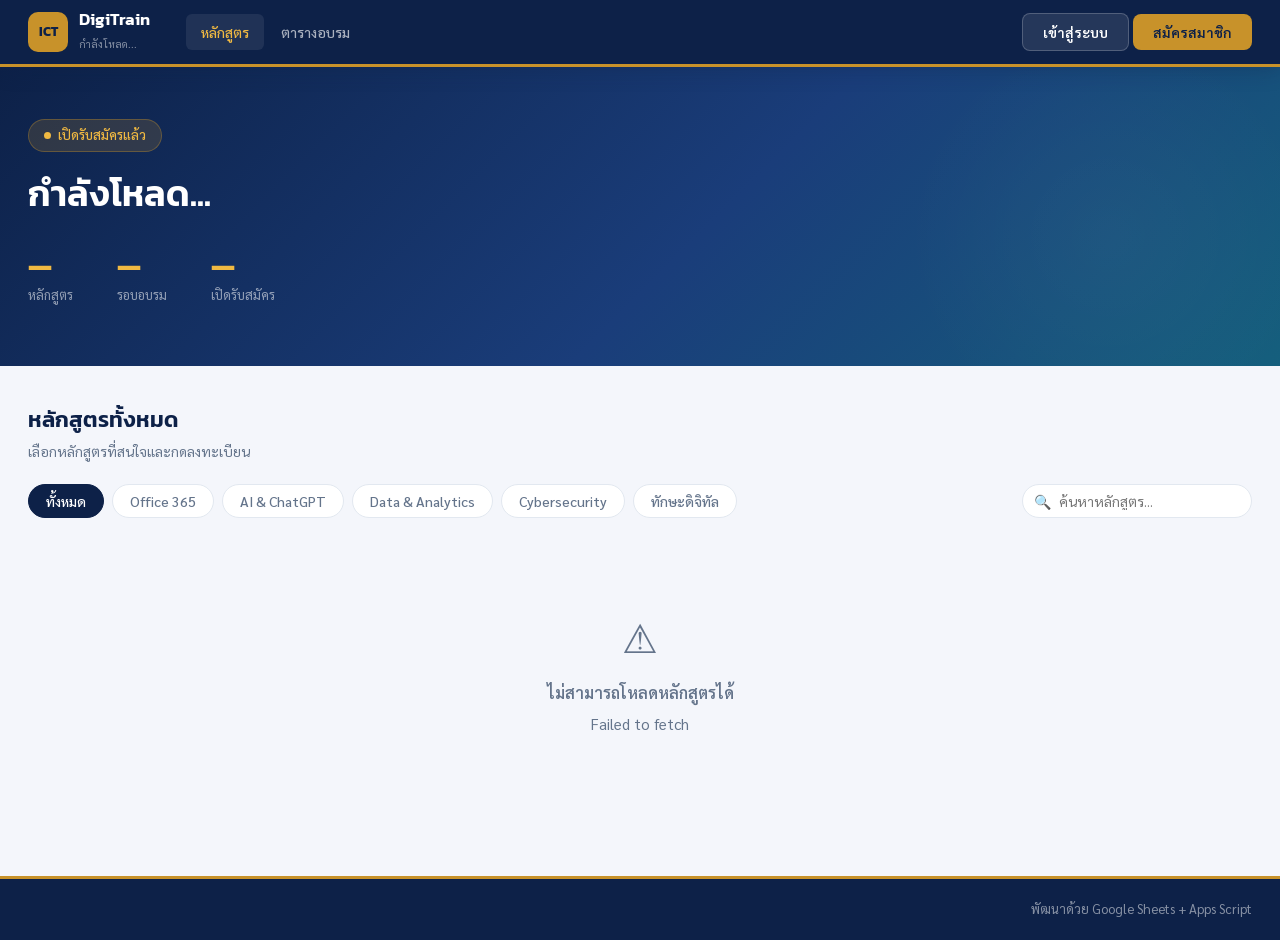
==== index.html @ 7cb864d3 "First upload for DigiTrain" ====
<!DOCTYPE html>
<html lang="th">
<head>
<meta charset="UTF-8">
<meta name="viewport" content="width=device-width, initial-scale=1.0">
<title id="page-title">DigiTrain — ระบบลงทะเบียนฝึกอบรม</title>
<link href="https://fonts.googleapis.com/css2?family=Sarabun:wght@300;400;500;600;700&family=Kanit:wght@400;500;600;700&display=swap" rel="stylesheet">
<link rel="stylesheet" href="style.css">
</head>
<body>

<!-- ═══════════════ HEADER ═══════════════ -->
<header>
  <div class="header-inner">
    <a class="logo" href="index.html">
      <div class="logo-icon" id="logo-abbr">ICT</div>
      <div class="logo-text">
        <span class="brand" id="logo-project">DigiTrain</span>
        <span class="sub" id="logo-org">กำลังโหลด...</span>
      </div>
    </a>
    <nav>
      <a class="nav-link active" data-view="courses">หลักสูตร</a>
      <a class="nav-link" data-view="schedule">ตารางอบรม</a>
      <a class="nav-link" id="nav-myreg" style="display:none" data-view="myreg">การลงทะเบียนของฉัน</a>
    </nav>
    <div class="header-actions">
      <div id="header-guest">
        <button class="btn btn-ghost" id="btn-login">เข้าสู่ระบบ</button>
        <button class="btn btn-primary" id="btn-register-header">สมัครสมาชิก</button>
      </div>
      <div id="header-user" style="display:none">
        <div class="user-chip" id="user-chip">
          <div class="user-avatar" id="user-avatar">?</div>
          <span id="user-name-display"></span>
          <span style="color:rgba(255,255,255,.4);font-size:12px">▾</span>
        </div>
        <div class="user-menu" id="user-menu">
          <a class="user-menu-item" data-view="myreg">📋 การลงทะเบียนของฉัน</a>
          <a class="user-menu-item" id="menu-profile">⚙ แก้ไขโปรไฟล์</a>
          <a class="user-menu-item admin-only" href="admin.html" style="display:none">🔑 Admin Panel</a>
          <div class="user-menu-divider"></div>
          <a class="user-menu-item" id="menu-logout" style="color:#dc2626">ออกจากระบบ</a>
        </div>
      </div>
    </div>
  </div>
</header>

<!-- ═══════════════ VIEWS ═══════════════ -->

<!-- VIEW: COURSES -->
<div id="view-courses" class="view active">
  <!-- Hero -->
  <section class="hero" id="hero">
    <div class="hero-inner">
      <div class="hero-badge"><span class="dot"></span> <span id="badge-text">เปิดรับสมัครแล้ว</span></div>
      <h1 id="hero-title">กำลังโหลด...</h1>
      <p id="hero-subtitle"></p>
      <div class="hero-stats" id="hero-stats">
        <div class="hero-stat"><div class="num" id="stat-courses">—</div><div class="label">หลักสูตร</div></div>
        <div class="hero-stat"><div class="num" id="stat-schedules">—</div><div class="label">รอบอบรม</div></div>
        <div class="hero-stat"><div class="num" id="stat-open">—</div><div class="label">เปิดรับสมัคร</div></div>
      </div>
    </div>
  </section>

  <!-- Filter + Course Grid -->
  <div class="main">
    <div class="section-header">
      <div>
        <div class="section-title">หลักสูตรทั้งหมด</div>
        <div class="section-desc">เลือกหลักสูตรที่สนใจและกดลงทะเบียน</div>
      </div>
    </div>
    <div class="filter-bar">
      <button class="filter-tab active" data-cat="all">ทั้งหมด</button>
      <button class="filter-tab" data-cat="Office 365">Office 365</button>
      <button class="filter-tab" data-cat="AI & ChatGPT">AI & ChatGPT</button>
      <button class="filter-tab" data-cat="Data & Analytics">Data & Analytics</button>
      <button class="filter-tab" data-cat="Cybersecurity">Cybersecurity</button>
      <button class="filter-tab" data-cat="ทักษะดิจิทัล">ทักษะดิจิทัล</button>
      <div class="search-box">
        <span class="search-icon">🔍</span>
        <input type="text" id="search-input" placeholder="ค้นหาหลักสูตร...">
      </div>
    </div>
    <div id="course-grid" class="course-grid">
      <div class="skeleton-grid">
        <div class="skeleton-card"></div><div class="skeleton-card"></div><div class="skeleton-card"></div>
      </div>
    </div>
  </div>
</div>

<!-- VIEW: SCHEDULE -->
<div id="view-schedule" class="view">
  <div class="main">
    <div class="section-header">
      <div>
        <div class="section-title">ตารางการฝึกอบรม</div>
        <div class="section-desc">รอบที่เปิดรับสมัคร — ห้องอบรม 1 (ชั้น 3) และ ห้องอบรม 2 (ชั้น 5)</div>
      </div>
      <label style="display:flex;align-items:center;gap:8px;font-size:14px;color:var(--text-muted);cursor:pointer">
        <input type="checkbox" id="filter-upcoming" checked> แสดงเฉพาะที่ยังเปิดรับ
      </label>
    </div>
    <div class="schedule-wrapper">
      <table class="schedule-table">
        <thead>
          <tr>
            <th>หลักสูตร</th><th>วันที่</th><th>เวลา</th><th>ห้อง</th>
            <th>วิทยากร</th><th>ปิดรับ</th><th>ที่นั่ง</th><th>สถานะ</th><th></th>
          </tr>
        </thead>
        <tbody id="schedule-body">
          <tr><td colspan="9" style="text-align:center;padding:40px;color:var(--text-muted)">กำลังโหลด...</td></tr>
        </tbody>
      </table>
    </div>
  </div>
</div>

<!-- VIEW: MY REGISTRATIONS -->
<div id="view-myreg" class="view">
  <div class="main">
    <div class="section-header">
      <div>
        <div class="section-title">การลงทะเบียนของฉัน</div>
        <div class="section-desc">ติดตามสถานะการลงทะเบียนทุกหลักสูตร</div>
      </div>
      <button class="btn btn-primary" onclick="App.showView('courses')">+ ลงทะเบียนเพิ่ม</button>
    </div>
    <div id="myreg-list"></div>
  </div>
</div>

<!-- ═══════════════ MODALS ═══════════════ -->

<!-- LOGIN / REGISTER MODAL -->
<div class="modal-overlay" id="modal-auth">
  <div class="modal">
    <div class="modal-header">
      <div>
        <div class="modal-title" id="auth-modal-title">เข้าสู่ระบบ</div>
        <div class="modal-sub">ใช้อีเมลราชการเป็น Username</div>
      </div>
      <button class="modal-close" onclick="UI.closeModal('modal-auth')">✕</button>
    </div>
    <div class="modal-body">
      <div class="modal-tabs">
        <button class="modal-tab active" id="tab-login-btn" onclick="AuthUI.switchTab('login')">เข้าสู่ระบบ</button>
        <button class="modal-tab" id="tab-reg-btn" onclick="AuthUI.switchTab('register')">สมัครสมาชิกใหม่</button>
      </div>

      <!-- Login -->
      <div id="tab-login">
        <div class="form-group">
          <label>อีเมล <span class="req">*</span></label>
          <input class="form-control" type="email" id="login-email" placeholder="yourname@senate.go.th" autocomplete="email">
        </div>
        <div class="form-group">
          <label>รหัสผ่าน <span class="req">*</span></label>
          <input class="form-control" type="password" id="login-password" placeholder="••••••••" autocomplete="current-password">
        </div>
        <div id="login-error" class="form-error" style="display:none"></div>
        <button class="btn btn-primary btn-block" id="btn-login-submit" onclick="AuthUI.doLogin()">เข้าสู่ระบบ</button>
        <div style="text-align:center;margin-top:14px;font-size:13px">
          <a href="#" onclick="AuthUI.switchTab('resend')" style="color:var(--navy-light)">ยังไม่ได้ยืนยัน Email?</a>
        </div>
      </div>

      <!-- Register -->
      <div id="tab-register" style="display:none">
        <div class="form-section">ข้อมูลส่วนตัว</div>
        <div class="form-row">
          <div class="form-group"><label>ชื่อ <span class="req">*</span></label><input class="form-control" id="reg-firstname" placeholder="ชื่อ"></div>
          <div class="form-group"><label>นามสกุล <span class="req">*</span></label><input class="form-control" id="reg-lastname" placeholder="นามสกุล"></div>
        </div>
        <div class="form-group">
          <label>อีเมล (@senate.go.th) <span class="req">*</span></label>
          <input class="form-control" type="email" id="reg-email" placeholder="yourname@senate.go.th" autocomplete="email">
        </div>
        <div class="form-group"><label>เบอร์โทรศัพท์</label><input class="form-control" type="tel" id="reg-phone" placeholder="08x-xxx-xxxx"></div>
        <div class="form-section">ข้อมูลราชการ</div>
        <div class="form-group"><label>ตำแหน่ง <span class="req">*</span></label><input class="form-control" id="reg-position" placeholder="เช่น นักวิชาการคอมพิวเตอร์ชำนาญการ"></div>
        <div class="form-row">
          <div class="form-group"><label>กลุ่มงาน <span class="req">*</span></label><input class="form-control" id="reg-dept" placeholder="กลุ่มงาน..."></div>
          <div class="form-group"><label>สำนัก/ฝ่าย <span class="req">*</span></label>
            <input class="form-control" id="reg-division" placeholder="สำนักเทคโนโลยีสารสนเทศฯ">
          </div>
        </div>
        <div class="form-group"><label>ประเภทบุคลากร <span class="req">*</span></label>
          <select class="form-control" id="reg-stafftype">
            <option value="">— เลือก —</option>
            <option value="ข้าราชการ">ข้าราชการ</option>
            <option value="ลูกจ้างประจำ">ลูกจ้างประจำ</option>
            <option value="พนักงานราชการ">พนักงานราชการ</option>
          </select>
        </div>
        <div class="form-section">ตั้งรหัสผ่าน</div>
        <div class="form-row">
          <div class="form-group"><label>รหัสผ่าน <span class="req">*</span></label><input class="form-control" type="password" id="reg-password" placeholder="อย่างน้อย 8 ตัวอักษร"></div>
          <div class="form-group"><label>ยืนยันรหัสผ่าน <span class="req">*</span></label><input class="form-control" type="password" id="reg-password2" placeholder="••••••••"></div>
        </div>
        <div id="reg-error" class="form-error" style="display:none"></div>
        <button class="btn btn-primary btn-block" id="btn-reg-submit" onclick="AuthUI.doRegister()">สมัครสมาชิก</button>
        <p style="text-align:center;font-size:12px;color:var(--text-muted);margin-top:12px">
          หลังสมัคร ระบบจะส่งลิงก์ยืนยันอีเมลไปที่ @senate.go.th ของคุณ</p>
      </div>

      <!-- Resend verify -->
      <div id="tab-resend" style="display:none">
        <p style="font-size:14px;color:var(--text-muted);margin-bottom:16px">กรอกอีเมลเพื่อส่งลิงก์ยืนยันใหม่</p>
        <div class="form-group"><label>อีเมล</label><input class="form-control" type="email" id="resend-email" placeholder="yourname@senate.go.th"></div>
        <div id="resend-error" class="form-error" style="display:none"></div>
        <button class="btn btn-primary btn-block" id="btn-resend-submit" onclick="AuthUI.doResend()">ส่งลิงก์ยืนยันอีกครั้ง</button>
      </div>
    </div>
  </div>
</div>

<!-- COURSE SCHEDULE MODAL -->
<div class="modal-overlay" id="modal-schedules">
  <div class="modal modal-lg">
    <div class="modal-header">
      <div>
        <div class="modal-title" id="sched-modal-title">รอบอบรมที่เปิดรับ</div>
        <div class="modal-sub" id="sched-modal-sub"></div>
      </div>
      <button class="modal-close" onclick="UI.closeModal('modal-schedules')">✕</button>
    </div>
    <div class="modal-body" id="sched-modal-body"></div>
  </div>
</div>

<!-- CONFIRM REGISTRATION MODAL -->
<div class="modal-overlay" id="modal-confirm-reg">
  <div class="modal">
    <div class="modal-header">
      <div>
        <div class="modal-title">ยืนยันการลงทะเบียน</div>
        <div class="modal-sub">ตรวจสอบข้อมูลก่อนยืนยัน</div>
      </div>
      <button class="modal-close" onclick="UI.closeModal('modal-confirm-reg')">✕</button>
    </div>
    <div class="modal-body">
      <div class="course-summary" id="confirm-summary"></div>
      <div class="form-section">ข้อมูลของคุณ</div>
      <div id="confirm-user-info"></div>
    </div>
    <div class="modal-footer">
      <button class="btn btn-muted" onclick="UI.closeModal('modal-confirm-reg')">ยกเลิก</button>
      <button class="btn btn-success" id="btn-confirm-reg" onclick="App.submitRegistration()">✔ ยืนยันลงทะเบียน</button>
    </div>
  </div>
</div>

<!-- SUCCESS + QR MODAL -->
<div class="modal-overlay" id="modal-success">
  <div class="modal">
    <div class="modal-header">
      <div><div class="modal-title">ลงทะเบียนสำเร็จ! 🎉</div></div>
      <button class="modal-close" onclick="UI.closeModal('modal-success')">✕</button>
    </div>
    <div class="modal-body" id="success-body"></div>
  </div>
</div>

<!-- CANCEL CONFIRM MODAL -->
<div class="modal-overlay" id="modal-cancel">
  <div class="modal">
    <div class="modal-header">
      <div><div class="modal-title">ยืนยันการยกเลิก</div><div class="modal-sub" id="cancel-modal-sub"></div></div>
      <button class="modal-close" onclick="UI.closeModal('modal-cancel')">✕</button>
    </div>
    <div class="modal-body">
      <div class="conflict-warning">⚠️ คุณแน่ใจหรือไม่ว่าต้องการยกเลิกการลงทะเบียน? การดำเนินการนี้ไม่สามารถยกเลิกได้</div>
    </div>
    <div class="modal-footer">
      <button class="btn btn-muted" onclick="UI.closeModal('modal-cancel')">ไม่ยกเลิก</button>
      <button class="btn btn-danger" id="btn-confirm-cancel" onclick="App.submitCancel()">ยืนยันยกเลิก</button>
    </div>
  </div>
</div>

<!-- VERIFY EMAIL BANNER -->
<div id="verify-banner" style="display:none;background:#fef3c7;border-bottom:1px solid #fde68a;padding:10px 28px;text-align:center;font-size:13px;color:#92400e">
  📧 กรุณายืนยัน Email ก่อนลงทะเบียน — 
  <a href="#" onclick="AuthUI.switchTab('resend');UI.openModal('modal-auth')" style="color:#c2410c;font-weight:700">ส่งลิงก์ใหม่</a>
</div>

<footer id="site-footer">
  <div class="footer-inner">
    <span id="footer-text"></span>
    <span>พัฒนาด้วย Google Sheets + Apps Script</span>
  </div>
</footer>

<script src="config.js"></script>
<script src="api.js"></script>
<script>

// ═══════════════ AUTH UI ═══════════════
const AuthUI = {
  switchTab(tab) {
    ['login','register','resend'].forEach(t => {
      document.getElementById('tab-' + t).style.display = t === tab ? '' : 'none';
    });
    document.getElementById('tab-login-btn').classList.toggle('active', tab === 'login');
    document.getElementById('tab-reg-btn').classList.toggle('active',   tab === 'register');
    document.getElementById('auth-modal-title').textContent =
      tab === 'login' ? 'เข้าสู่ระบบ' : tab === 'register' ? 'สมัครสมาชิกใหม่' : 'ส่งลิงก์ยืนยันอีกครั้ง';
  },

  async doLogin() {
    const email = document.getElementById('login-email').value.trim();
    const pass  = document.getElementById('login-password').value;
    const btn   = document.getElementById('btn-login-submit');
    const errEl = document.getElementById('login-error');
    errEl.style.display = 'none';
    if (!email || !pass) { errEl.textContent = 'กรุณากรอกอีเมลและรหัสผ่าน'; errEl.style.display = ''; return; }
    UI.setLoading(btn, true);
    try {
      const r = await API.login(email, pass);
      Auth.save(r.token, r.user);
      UI.closeModal('modal-auth');
      App.updateHeader();
      App.loadMyRegs();
      UI.toast('เข้าสู่ระบบสำเร็จ', 'ยินดีต้อนรับ ' + r.user.first_name, 'success');
    } catch (e) {
      errEl.textContent = e.message;
      errEl.style.display = '';
    } finally { UI.setLoading(btn, false); }
  },

  async doRegister() {
    const btn   = document.getElementById('btn-reg-submit');
    const errEl = document.getElementById('reg-error');
    errEl.style.display = 'none';
    const data = {
      email:      document.getElementById('reg-email').value.trim(),
      password:   document.getElementById('reg-password').value,
      first_name: document.getElementById('reg-firstname').value.trim(),
      last_name:  document.getElementById('reg-lastname').value.trim(),
      phone:      document.getElementById('reg-phone').value.trim(),
      position:   document.getElementById('reg-position').value.trim(),
      department: document.getElementById('reg-dept').value.trim(),
      division:   document.getElementById('reg-division').value.trim(),
      staff_type: document.getElementById('reg-stafftype').value
    };
    const p2 = document.getElementById('reg-password2').value;
    if (data.password !== p2) { errEl.textContent = 'รหัสผ่านทั้งสองช่องไม่ตรงกัน'; errEl.style.display=''; return; }
    UI.setLoading(btn, true);
    try {
      await API.register(data);
      UI.closeModal('modal-auth');
      UI.toast('สมัครสมาชิกสำเร็จ', 'ระบบส่งลิงก์ยืนยัน Email ไปแล้ว กรุณาตรวจสอบ Inbox', 'success', 6000);
    } catch (e) {
      errEl.textContent = e.message; errEl.style.display = '';
    } finally { UI.setLoading(btn, false); }
  },

  async doResend() {
    const email = document.getElementById('resend-email').value.trim();
    const btn   = document.getElementById('btn-resend-submit');
    const errEl = document.getElementById('resend-error');
    errEl.style.display = 'none';
    if (!email) { errEl.textContent = 'กรุณากรอกอีเมล'; errEl.style.display=''; return; }
    UI.setLoading(btn, true);
    try {
      await API.resendVerify(email);
      UI.toast('ส่งแล้ว', 'ลิงก์ยืนยัน Email ส่งใหม่แล้ว', 'success');
      UI.closeModal('modal-auth');
    } catch (e) {
      errEl.textContent = e.message; errEl.style.display='';
    } finally { UI.setLoading(btn, false); }
  }
};

// ═══════════════ MAIN APP ═══════════════
const App = {
  courses:   [],
  schedules: [],
  myRegs:    [],
  _pendingScheduleId: null,
  _pendingCancelRegId: null,
  currentCat: 'all',
  currentQ:   '',

  async init() {
    // Check verify token in URL
    const params = new URLSearchParams(location.search);
    if (params.get('token')) {
      await this.handleVerifyToken(params.get('token'));
      history.replaceState({}, '', 'index.html');
    }

    this.updateHeader();
    await this.loadConfig();
    await this.loadCourses();
    await this.loadSchedules();
    if (Auth.isLoggedIn()) this.loadMyRegs();

    // Nav links
    document.querySelectorAll('.nav-link').forEach(a => {
      a.addEventListener('click', e => {
        e.preventDefault();
        if (!Auth.isLoggedIn() && a.dataset.view === 'myreg') {
          UI.openModal('modal-auth'); return;
        }
        this.showView(a.dataset.view);
      });
    });

    // User menu
    document.getElementById('user-chip')?.addEventListener('click', () => {
      document.getElementById('user-menu').classList.toggle('open');
    });
    document.querySelectorAll('[data-view]').forEach(el => {
      el.addEventListener('click', e => {
        if (el.closest('#user-menu')) {
          document.getElementById('user-menu').classList.remove('open');
          this.showView(el.dataset.view);
        }
      });
    });
    document.getElementById('menu-logout')?.addEventListener('click', () => this.logout());
    document.getElementById('btn-login')?.addEventListener('click', () => {
      AuthUI.switchTab('login'); UI.openModal('modal-auth');
    });
    document.getElementById('btn-register-header')?.addEventListener('click', () => {
      AuthUI.switchTab('register'); UI.openModal('modal-auth');
    });

    // Search
    document.getElementById('search-input')?.addEventListener('input', e => {
      this.currentQ = e.target.value;
      this.renderCourses();
    });

    // Filter tabs
    document.querySelectorAll('.filter-tab').forEach(btn => {
      btn.addEventListener('click', () => {
        document.querySelectorAll('.filter-tab').forEach(b => b.classList.remove('active'));
        btn.classList.add('active');
        this.currentCat = btn.dataset.cat;
        this.renderCourses();
      });
    });

    // Schedule upcoming filter
    document.getElementById('filter-upcoming')?.addEventListener('change', () => this.renderSchedules());

    // Close menus on outside click
    document.addEventListener('click', e => {
      if (!e.target.closest('#user-chip') && !e.target.closest('#user-menu'))
        document.getElementById('user-menu')?.classList.remove('open');
    });

    // Close modals on overlay click
    document.querySelectorAll('.modal-overlay').forEach(m => {
      m.addEventListener('click', e => { if (e.target === m) UI.closeAllModals(); });
    });
  },

  async handleVerifyToken(token) {
    try {
      await API.verifyEmail(token);
      UI.toast('ยืนยัน Email สำเร็จ', 'คุณสามารถเข้าสู่ระบบได้แล้ว 🎉', 'success', 6000);
    } catch (e) {
      UI.toast('ยืนยัน Email ไม่สำเร็จ', e.message, 'error', 6000);
    }
  },

  async loadConfig() {
    try {
      const r = await API.getConfig();
      const c = r.config;
      DigiTrain.config = c;
      document.getElementById('page-title').textContent    = (c.project_name||'DigiTrain') + ' — ระบบลงทะเบียนฝึกอบรม';
      document.getElementById('logo-project').textContent  = c.project_name || 'DigiTrain';
      document.getElementById('logo-org').textContent      = c.org_name || '';
      document.getElementById('logo-abbr').textContent     = (c.org_name||'ICT').slice(0,3).toUpperCase();
      document.getElementById('hero-title').textContent    = c.hero_title || c.project_name;
      document.getElementById('hero-subtitle').textContent = c.hero_subtitle || '';
      document.getElementById('footer-text').textContent   = c.footer_text || c.org_full_name || '';
    } catch { /* ใช้ค่า default */ }
  },

  async loadCourses() {
    try {
      const r = await API.getCourses({ upcoming: 'true' });
      this.courses = r.courses || [];
      this.renderCourses();
      document.getElementById('stat-courses').textContent = this.courses.length;
    } catch (e) {
      document.getElementById('course-grid').innerHTML =
        `<div class="empty-state" style="grid-column:1/-1"><div class="icon">⚠</div><h3>ไม่สามารถโหลดหลักสูตรได้</h3><p>${UI.esc(e.message)}</p></div>`;
    }
  },

  async loadSchedules() {
    try {
      const r = await API.getSchedules({ upcoming: 'true' });
      this.schedules = r.schedules || [];
      this.renderSchedules();
      document.getElementById('stat-schedules').textContent = this.schedules.length;
      document.getElementById('stat-open').textContent = this.schedules.filter(s => !s.stats?.is_full).length;
    } catch { /* silent */ }
  },

  async loadMyRegs() {
    if (!Auth.isLoggedIn()) return;
    try {
      const r = await API.getMyRegistrations();
      this.myRegs = r.registrations || [];
      this.renderMyRegs();
    } catch { /* silent */ }
  },

  renderCourses() {
    const grid = document.getElementById('course-grid');
    let list = this.courses;
    if (this.currentCat !== 'all') list = list.filter(c => c.category === this.currentCat);
    if (this.currentQ) {
      const q = this.currentQ.toLowerCase();
      list = list.filter(c =>
        (c.title_th||'').toLowerCase().includes(q) ||
        (c.description||'').toLowerCase().includes(q)
      );
    }
    if (!list.length) {
      grid.innerHTML = `<div class="empty-state" style="grid-column:1/-1"><div class="icon">🔍</div><h3>ไม่พบหลักสูตรที่ค้นหา</h3></div>`;
      return;
    }
    grid.innerHTML = list.map(c => this.courseCardHTML(c)).join('');
  },

  courseCardHTML(c) {
    const catMap = {
      'Office 365':      { cls: 'cat-office',   label: 'Office 365' },
      'AI & ChatGPT':    { cls: 'cat-ai',        label: 'AI & ChatGPT' },
      'Data & Analytics':{ cls: 'cat-data',      label: 'Data' },
      'Cybersecurity':   { cls: 'cat-security',  label: 'Security' },
      'ทักษะดิจิทัล':    { cls: 'cat-skill',     label: 'ทักษะดิจิทัล' }
    };
    const cat = catMap[c.category] || { cls: 'cat-skill', label: c.category };
    const sched = c.schedules?.[0];
    const stats = sched?.stats || {};
    const isFull = stats.is_full;
    const hasSchedule = !!sched;

    return `<div class="course-card">
      <div class="card-header">
        <span class="card-category ${cat.cls}">${cat.label}</span>
        <div class="card-title">${UI.esc(c.title_th)}</div>
        <div class="card-desc">${UI.esc(c.description||'')}</div>
      </div>
      <div class="card-body">
        <div class="info-row">
          <span class="info-chip">🕐 ${UI.esc(String(c.hours))} ชม.</span>
          ${sched ? `<span class="info-chip">📅 ${UI.thaiDate(sched.start_date)}</span>` : ''}
          ${sched?.room ? `<span class="info-chip">📍 ${UI.esc(sched.room)}</span>` : ''}
        </div>
        ${sched ? UI.seatBar(stats.registered_onsite||0, stats.capacity_onsite||0) : '<span style="font-size:13px;color:var(--text-muted)">ยังไม่มีรอบอบรม</span>'}
      </div>
      <div class="card-footer">
        ${c.schedules?.length > 1 ? `<span style="font-size:12px;color:var(--text-muted)">${c.schedules.length} รอบที่เปิดรับ</span>` : '<span></span>'}
        ${hasSchedule
          ? `<button class="btn btn-primary btn-sm" onclick="App.openScheduleModal('${UI.esc(c.course_id)}')">${isFull ? '📋 รายชื่อสำรอง' : 'ลงทะเบียน'}</button>`
          : `<button class="btn btn-muted btn-sm" disabled>ยังไม่เปิดรับ</button>`}
      </div>
    </div>`;
  },

  renderSchedules() {
    const tbody = document.getElementById('schedule-body');
    const upcomingOnly = document.getElementById('filter-upcoming')?.checked;
    let list = this.schedules;
    if (upcomingOnly) list = list.filter(s => {
      const d = new Date(s.registration_deadline);
      return d >= new Date();
    });
    if (!list.length) {
      tbody.innerHTML = `<tr><td colspan="9" style="text-align:center;padding:40px;color:var(--text-muted)">ไม่พบรอบอบรม</td></tr>`;
      return;
    }
    tbody.innerHTML = list.map(s => {
      const stats    = s.stats || {};
      const deadline = new Date(s.registration_deadline);
      const isExpired = deadline < new Date();
      const isFull    = stats.is_full;
      const status    = isExpired ? 'closed' : isFull ? 'full' : 'active';
      const roomCls   = (s.room||'').includes('1') ? 'room-a' : 'room-b';
      return `<tr>
        <td><strong>${UI.esc(s.course_title||'')}</strong></td>
        <td><span class="date-badge">${UI.thaiDate(s.start_date)}</span>${s.end_date && s.end_date !== s.start_date ? `<br><span style="font-size:11px;color:var(--text-muted)">ถึง ${UI.thaiDate(s.end_date)}</span>` : ''}</td>
        <td style="font-size:13px">${UI.esc(s.course_hours||'')} ชม.</td>
        <td><span class="room-tag ${roomCls}">${UI.esc(s.room||'—')}</span></td>
        <td style="font-size:13px;color:var(--text-muted)">${UI.esc(s.instructor||'—')}</td>
        <td style="font-size:12px">${UI.thaiDate(s.registration_deadline)}</td>
        <td>${UI.seatBar(stats.registered_onsite||0, stats.capacity_onsite||0)}</td>
        <td>${UI.statusBadge(status)}</td>
        <td><button class="btn btn-primary btn-sm" ${isExpired ? 'disabled' : `onclick="App.openRegisterFlow('${s.schedule_id}')"`}>${isFull ? 'สำรอง' : 'สมัคร'}</button></td>
      </tr>`;
    }).join('');
  },

  renderMyRegs() {
    const el = document.getElementById('myreg-list');
    if (!this.myRegs.length) {
      el.innerHTML = `<div class="empty-state"><div class="icon">📋</div><h3>ยังไม่มีรายการลงทะเบียน</h3><p style="font-size:14px;color:var(--text-muted)">เริ่มลงทะเบียนหลักสูตรแรกของคุณได้เลย</p></div>`;
      return;
    }
    el.innerHTML = `<div style="display:flex;flex-direction:column;gap:14px">` +
      this.myRegs.map(r => {
        const canCancel = r.status === 'confirmed' || r.status === 'waitlist';
        const canConfirmWL = r.status === 'waitlist_offered';
        return `<div class="reg-card">
          <div class="reg-card-left">
            <div style="font-size:12px;font-weight:700;color:var(--text-muted);text-transform:uppercase;letter-spacing:.5px;margin-bottom:4px">${UI.esc(r.course?.title_th||'')}</div>
            <div style="font-size:13px;color:var(--text-muted);display:flex;gap:14px;flex-wrap:wrap;margin-top:6px">
              ${r.schedule ? `<span>📅 ${UI.thaiDate(r.schedule.start_date)}</span>` : ''}
              ${r.schedule?.room ? `<span>📍 ${UI.esc(r.schedule.room)}</span>` : ''}
              ${r.delivery_mode ? `<span>${r.delivery_mode === 'onsite' ? '🏢 Onsite' : '💻 Online'}</span>` : ''}
              ${r.waitlist_position ? `<span>⏳ สำรองลำดับ ${r.waitlist_position}</span>` : ''}
            </div>
          </div>
          <div class="reg-card-right">
            ${UI.statusBadge(r.status)}
            <div style="display:flex;gap:8px;margin-top:8px">
              ${canConfirmWL ? `<button class="btn btn-success btn-sm" onclick="App.confirmWaitlist('${r.reg_id}')">✔ ยืนยันสิทธิ์</button>` : ''}
              ${canCancel ? `<button class="btn btn-danger-soft btn-sm" onclick="App.openCancelModal('${r.reg_id}','${UI.esc(r.course?.title_th||'')}')">ยกเลิก</button>` : ''}
            </div>
          </div>
        </div>`;
      }).join('') + '</div>';
  },

  openScheduleModal(courseId) {
    const course = this.courses.find(c => c.course_id === courseId);
    if (!course) return;
    document.getElementById('sched-modal-title').textContent = course.title_th;
    document.getElementById('sched-modal-sub').textContent   = course.category + ' · ' + course.hours + ' ชั่วโมง';
    const body  = document.getElementById('sched-modal-body');
    const scheds = course.schedules || [];
    if (!scheds.length) {
      body.innerHTML = `<div class="empty-state"><h3>ยังไม่มีรอบอบรม</h3></div>`;
    } else {
      body.innerHTML = scheds.map(s => {
        const stats   = s.stats || {};
        const expired = new Date(s.registration_deadline) < new Date();
        const full    = stats.is_full;
        const roomCls = (s.room||'').includes('1') ? 'room-a' : 'room-b';
        return `<div class="sched-row">
          <div class="sched-info">
            <div style="display:flex;gap:8px;flex-wrap:wrap;align-items:center;margin-bottom:8px">
              <span class="date-badge">${UI.thaiDate(s.start_date)}</span>
              ${s.end_date && s.end_date !== s.start_date ? `<span style="font-size:12px;color:var(--text-muted)">ถึง ${UI.thaiDate(s.end_date)}</span>` : ''}
              ${s.room ? `<span class="room-tag ${roomCls}">${UI.esc(s.room)}</span>` : ''}
            </div>
            <div style="font-size:13px;color:var(--text-muted)">ปิดรับสมัคร: ${UI.thaiDate(s.registration_deadline)} ${s.instructor ? '· ' + UI.esc(s.instructor) : ''}</div>
            <div style="margin-top:8px">${UI.seatBar(stats.registered_onsite||0, stats.capacity_onsite||0)}</div>
          </div>
          <button class="btn ${full ? 'btn-outline' : 'btn-primary'} btn-sm" ${expired ? 'disabled' : `onclick="App.openRegisterFlow('${s.schedule_id}')"`}>
            ${expired ? 'ปิดแล้ว' : full ? 'รายชื่อสำรอง' : 'ลงทะเบียน'}
          </button>
        </div>`;
      }).join('');
    }
    UI.openModal('modal-schedules');
  },

  openRegisterFlow(scheduleId) {
    if (!Auth.isLoggedIn()) {
      UI.closeAllModals();
      this._pendingScheduleId = scheduleId;
      AuthUI.switchTab('login');
      UI.openModal('modal-auth');
      UI.toast('กรุณาเข้าสู่ระบบก่อน', 'เข้าสู่ระบบแล้วจะกลับมาลงทะเบียนต่อ', 'info');
      return;
    }
    const user  = Auth.getUser();
    const sched = this.schedules.find(s => s.schedule_id === scheduleId);
    this._pendingScheduleId = scheduleId;

    // Summary box
    document.getElementById('confirm-summary').innerHTML = `
      <div class="cs-title">${UI.esc(sched?.course_title||'')}</div>
      <div class="cs-details">
        <span class="cs-detail">📅 ${UI.thaiDate(sched?.start_date)}</span>
        ${sched?.room ? `<span class="cs-detail">📍 ${UI.esc(sched.room)}</span>` : ''}
        <span class="cs-detail">⏰ ปิดรับสมัคร ${UI.thaiDate(sched?.registration_deadline)}</span>
      </div>`;

    // User info
    document.getElementById('confirm-user-info').innerHTML = `
      <div class="form-row">
        <div class="form-group"><label>ชื่อ-นามสกุล</label>
          <input class="form-control" value="${UI.esc(user.first_name+' '+user.last_name)}" readonly></div>
        <div class="form-group"><label>สำนัก</label>
          <input class="form-control" value="${UI.esc(user.division||'')}" readonly></div>
      </div>
      <div class="form-row">
        <div class="form-group"><label>ตำแหน่ง</label>
          <input class="form-control" value="${UI.esc(user.position||'')}" readonly></div>
        <div class="form-group"><label>อีเมล</label>
          <input class="form-control" value="${UI.esc(user.email)}" readonly></div>
      </div>`;

    UI.closeModal('modal-schedules');
    UI.openModal('modal-confirm-reg');
  },

  async submitRegistration() {
    const btn = document.getElementById('btn-confirm-reg');
    UI.setLoading(btn, true);
    try {
      const r = await API.registerCourse(this._pendingScheduleId);
      UI.closeModal('modal-confirm-reg');
      await this.loadMyRegs();
      await this.loadSchedules();

      if (r.status === 'waitlist') {
        document.getElementById('success-body').innerHTML = `
          <div class="qr-success">
            <div class="qr-icon-wrap" style="background:var(--warning-bg)">⏳</div>
            <div class="qr-title">อยู่ในรายชื่อสำรองลำดับ ${r.waitlist_position}</div>
            <div class="qr-sub">Onsite เต็มแล้ว ระบบจะแจ้งเตือนทางอีเมลทันทีที่มีที่นั่งว่าง<br>คุณมีเวลายืนยันสิทธิ์ภายใน 24 ชั่วโมง</div>
            <div class="qr-info"><div class="qr-info-row"><span>รหัส</span><span style="font-family:monospace">${UI.esc(r.reg_id)}</span></div></div>
            <button class="btn btn-primary btn-sm" onclick="UI.closeModal('modal-success')">รับทราบ</button>
          </div>`;
      } else {
        document.getElementById('success-body').innerHTML = `
          <div class="qr-success">
            <div class="qr-icon-wrap">✅</div>
            <div class="qr-title">ลงทะเบียนสำเร็จ!</div>
            <div class="qr-sub">ระบบส่งอีเมลยืนยันพร้อม QR Code ไปยังอีเมลของคุณแล้ว</div>
            <div class="qr-info"><div class="qr-info-row"><span>รหัสลงทะเบียน</span><span style="font-family:monospace;color:var(--navy)">${UI.esc(r.reg_id)}</span></div></div>
            <p style="font-size:13px;color:var(--text-muted)">ใช้ QR Code จากอีเมลสำหรับ Check-in หน้าห้อง</p>
            <button class="btn btn-primary btn-sm" onclick="App.showView('myreg');UI.closeModal('modal-success')">ดูการลงทะเบียนของฉัน</button>
          </div>`;
      }
      UI.openModal('modal-success');
    } catch (e) {
      UI.closeModal('modal-confirm-reg');
      UI.toast('ลงทะเบียนไม่สำเร็จ', e.message, 'error');
    } finally { UI.setLoading(btn, false); }
  },

  openCancelModal(regId, title) {
    this._pendingCancelRegId = regId;
    document.getElementById('cancel-modal-sub').textContent = title;
    UI.openModal('modal-cancel');
  },

  async submitCancel() {
    const btn = document.getElementById('btn-confirm-cancel');
    UI.setLoading(btn, true);
    try {
      await API.cancelRegistration(this._pendingCancelRegId);
      UI.closeModal('modal-cancel');
      await this.loadMyRegs();
      await this.loadSchedules();
      UI.toast('ยกเลิกสำเร็จ', 'ยกเลิกการลงทะเบียนเรียบร้อยแล้ว', 'success');
    } catch (e) {
      UI.closeModal('modal-cancel');
      UI.toast('ไม่สามารถยกเลิกได้', e.message, 'error');
    } finally { UI.setLoading(btn, false); }
  },

  async confirmWaitlist(regId) {
    try {
      await API.confirmWaitlist(regId);
      await this.loadMyRegs();
      UI.toast('ยืนยันสิทธิ์สำเร็จ', 'ลงทะเบียนเรียบร้อย ระบบส่งอีเมลยืนยันแล้ว', 'success');
    } catch (e) { UI.toast('เกิดข้อผิดพลาด', e.message, 'error'); }
  },

  showView(name) {
    document.querySelectorAll('.view').forEach(v => v.classList.remove('active'));
    document.getElementById('view-' + name)?.classList.add('active');
    document.querySelectorAll('.nav-link').forEach(a => {
      a.classList.toggle('active', a.dataset.view === name);
    });
    if (name === 'myreg') this.loadMyRegs();
    window.scrollTo(0, 0);
  },

  updateHeader() {
    const loggedIn = Auth.isLoggedIn();
    document.getElementById('header-guest').style.display = loggedIn ? 'none' : '';
    document.getElementById('header-user').style.display  = loggedIn ? '' : 'none';
    document.getElementById('nav-myreg').style.display    = loggedIn ? '' : 'none';
    if (loggedIn) {
      const user = Auth.getUser();
      document.getElementById('user-name-display').textContent = user.first_name || '';
      document.getElementById('user-avatar').textContent = (user.first_name?.[0]||'?') + (user.last_name?.[0]||'');
      if (Auth.isAdmin()) {
        document.querySelectorAll('.admin-only').forEach(el => el.style.display = '');
      }
      if (user.email_verified === false) {
        document.getElementById('verify-banner').style.display = '';
      }
    }
  },

  logout() {
    Auth.clear();
    this.updateHeader();
    this.showView('courses');
    UI.toast('ออกจากระบบแล้ว', '', 'info');
  }
};

// CSS animation keyframe
const style = document.createElement('style');
style.textContent = '@keyframes dtSlideIn{from{transform:translateX(110%);opacity:0}to{transform:translateX(0);opacity:1}}';
document.head.appendChild(style);

// Init
document.addEventListener('DOMContentLoaded', () => App.init());
</script>
</body>
</html>
---- style.css ----
/* ============================================================
   DigiTrain — style.css
   Shared styles สำหรับทุกหน้า
   ============================================================ */

:root {
  --navy:        #0d2148;
  --navy-mid:    #163a75;
  --navy-light:  #1e4fa0;
  --gold:        #c8922a;
  --gold-light:  #f0b942;
  --gold-pale:   #fef3dc;
  --teal:        #0e8f7a;
  --bg:          #f4f6fb;
  --surface:     #ffffff;
  --text:        #1a2744;
  --text-muted:  #64748b;
  --text-light:  #94a3b8;
  --border:      #e2e8f0;
  --success:     #16a34a;
  --success-bg:  #dcfce7;
  --danger:      #dc2626;
  --danger-bg:   #fee2e2;
  --warning:     #d97706;
  --warning-bg:  #fef3c7;
  --shadow-sm:   0 1px 3px rgba(13,33,72,.08);
  --shadow-md:   0 4px 16px rgba(13,33,72,.12);
  --shadow-lg:   0 16px 48px rgba(13,33,72,.18);
  --radius:      12px;
  --radius-sm:   8px;
  --radius-xs:   6px;
}

* { box-sizing: border-box; margin: 0; padding: 0; }
body { font-family: 'Sarabun', Tahoma, sans-serif; background: var(--bg); color: var(--text); font-size: 15px; line-height: 1.6; min-height: 100vh; }

/* ── HEADER ─────────────────────────────────────────────────── */
header {
  background: var(--navy); position: sticky; top: 0; z-index: 200;
  border-bottom: 3px solid var(--gold);
  box-shadow: 0 2px 20px rgba(13,33,72,.3);
}
.header-inner { max-width: 1280px; margin: 0 auto; padding: 0 28px; display: flex; align-items: center; gap: 16px; height: 64px; }
.logo { display: flex; align-items: center; gap: 11px; text-decoration: none; flex-shrink: 0; }
.logo-icon { width: 40px; height: 40px; background: var(--gold); border-radius: 10px; display: flex; align-items: center; justify-content: center; font-family: 'Kanit', sans-serif; font-weight: 700; font-size: 13px; color: var(--navy); }
.logo-text .brand { font-family: 'Kanit', sans-serif; font-size: 17px; font-weight: 600; color: white; display: block; line-height: 1.15; }
.logo-text .sub { font-size: 10.5px; color: rgba(255,255,255,.5); }
nav { display: flex; gap: 2px; margin-left: 20px; }
.nav-link { color: rgba(255,255,255,.65); text-decoration: none; padding: 7px 15px; border-radius: var(--radius-xs); font-size: 14px; font-weight: 500; transition: all .15s; cursor: pointer; }
.nav-link:hover { color: white; background: rgba(255,255,255,.1); }
.nav-link.active { color: var(--gold-light); background: rgba(255,255,255,.08); }
.header-actions { margin-left: auto; display: flex; gap: 8px; align-items: center; }

/* User chip + menu */
.user-chip { display: flex; align-items: center; gap: 8px; cursor: pointer; padding: 6px 12px; border-radius: var(--radius-sm); background: rgba(255,255,255,.1); transition: background .15s; position: relative; }
.user-chip:hover { background: rgba(255,255,255,.16); }
.user-avatar { width: 28px; height: 28px; border-radius: 50%; background: var(--gold); color: var(--navy); display: flex; align-items: center; justify-content: center; font-size: 11px; font-weight: 700; }
.user-chip span { font-size: 14px; color: white; }
.user-menu { position: absolute; top: calc(100% + 8px); right: 0; background: white; border-radius: var(--radius-sm); box-shadow: var(--shadow-lg); border: 1px solid var(--border); min-width: 200px; overflow: hidden; display: none; z-index: 300; }
.user-menu.open { display: block; }
.user-menu-item { display: block; padding: 11px 16px; font-size: 14px; color: var(--text); text-decoration: none; cursor: pointer; transition: background .1s; }
.user-menu-item:hover { background: var(--bg); }
.user-menu-divider { height: 1px; background: var(--border); margin: 4px 0; }

/* ── BUTTONS ─────────────────────────────────────────────────── */
.btn { display: inline-flex; align-items: center; gap: 6px; padding: 9px 20px; border-radius: var(--radius-sm); font-size: 14px; font-weight: 600; font-family: 'Sarabun', sans-serif; cursor: pointer; transition: all .15s; border: none; text-decoration: none; white-space: nowrap; }
.btn-primary  { background: var(--gold); color: var(--navy); }
.btn-primary:hover { background: var(--gold-light); transform: translateY(-1px); box-shadow: 0 4px 12px rgba(200,146,42,.4); }
.btn-ghost    { background: rgba(255,255,255,.1); color: white; border: 1px solid rgba(255,255,255,.2); }
.btn-ghost:hover { background: rgba(255,255,255,.18); }
.btn-outline  { background: transparent; color: var(--navy-light); border: 1.5px solid var(--navy-light); }
.btn-outline:hover { background: var(--navy-light); color: white; }
.btn-success  { background: var(--success); color: white; }
.btn-success:hover { background: #15803d; }
.btn-danger   { background: var(--danger); color: white; }
.btn-danger:hover { background: #b91c1c; }
.btn-danger-soft { background: var(--danger-bg); color: var(--danger); border: 1px solid #fecaca; }
.btn-muted    { background: var(--bg); color: var(--text-muted); border: 1px solid var(--border); }
.btn-muted:hover { background: var(--border); }
.btn-sm       { padding: 6px 14px; font-size: 13px; }
.btn-block    { width: 100%; justify-content: center; }
.btn:disabled { opacity: .5; cursor: not-allowed; transform: none !important; box-shadow: none !important; }
.spinner      { width: 14px; height: 14px; border: 2px solid rgba(255,255,255,.3); border-top-color: white; border-radius: 50%; animation: spin .6s linear infinite; display: inline-block; }
@keyframes spin { to { transform: rotate(360deg); } }

/* ── VIEWS ─────────────────────────────────────────────────── */
.view { display: none; }
.view.active { display: block; }

/* ── HERO ─────────────────────────────────────────────────── */
.hero { background: linear-gradient(135deg, var(--navy) 0%, #1a3d7a 55%, #155f7d 100%); color: white; padding: 52px 28px 60px; position: relative; overflow: hidden; }
.hero::after { content: ''; position: absolute; right: -40px; top: -40px; width: 420px; height: 420px; background: radial-gradient(circle, rgba(255,255,255,.03) 0%, transparent 70%); pointer-events: none; }
.hero-inner { max-width: 1280px; margin: 0 auto; position: relative; z-index: 1; }
.hero-badge { display: inline-flex; align-items: center; gap: 7px; background: rgba(200,146,42,.18); border: 1px solid rgba(200,146,42,.35); color: var(--gold-light); padding: 5px 15px; border-radius: 100px; font-size: 13px; font-weight: 500; margin-bottom: 18px; }
.dot { width: 7px; height: 7px; background: var(--gold-light); border-radius: 50%; animation: pulse 2s infinite; }
@keyframes pulse { 0%,100%{opacity:1} 50%{opacity:.4} }
.hero h1 { font-family: 'Kanit', sans-serif; font-size: 36px; font-weight: 600; line-height: 1.28; margin-bottom: 14px; }
.hero p { color: rgba(255,255,255,.7); font-size: 16px; max-width: 520px; line-height: 1.75; margin-bottom: 36px; }
.hero-stats { display: flex; gap: 44px; }
.hero-stat .num { font-family: 'Kanit', sans-serif; font-size: 30px; font-weight: 700; color: var(--gold-light); line-height: 1; }
.hero-stat .label { font-size: 13px; color: rgba(255,255,255,.55); margin-top: 3px; }

/* ── MAIN ─────────────────────────────────────────────────── */
.main { max-width: 1280px; margin: 0 auto; padding: 36px 28px 80px; }
.section-header { display: flex; align-items: flex-end; justify-content: space-between; margin-bottom: 22px; flex-wrap: wrap; gap: 14px; }
.section-title { font-family: 'Kanit', sans-serif; font-size: 22px; font-weight: 600; color: var(--navy); }
.section-desc { font-size: 14px; color: var(--text-muted); margin-top: 3px; }

/* ── FILTER ─────────────────────────────────────────────────── */
.filter-bar { display: flex; gap: 8px; flex-wrap: wrap; margin-bottom: 26px; align-items: center; }
.filter-tab { padding: 7px 17px; border-radius: 100px; font-size: 14px; font-weight: 500; cursor: pointer; border: 1.5px solid var(--border); background: var(--surface); color: var(--text-muted); transition: all .15s; font-family: 'Sarabun', sans-serif; }
.filter-tab:hover { border-color: var(--navy-light); color: var(--navy-light); }
.filter-tab.active { background: var(--navy); border-color: var(--navy); color: white; }
.search-box { margin-left: auto; position: relative; }
.search-box input { padding: 7px 14px 7px 36px; border-radius: 100px; border: 1.5px solid var(--border); font-size: 14px; font-family: 'Sarabun', sans-serif; width: 230px; outline: none; color: var(--text); background: var(--surface); transition: border-color .15s; }
.search-box input:focus { border-color: var(--navy-light); }
.search-icon { position: absolute; left: 12px; top: 50%; transform: translateY(-50%); color: var(--text-light); font-size: 14px; pointer-events: none; }

/* ── COURSE GRID ─────────────────────────────────────────────── */
.course-grid { display: grid; grid-template-columns: repeat(auto-fill, minmax(320px, 1fr)); gap: 20px; }
.course-card { background: var(--surface); border-radius: var(--radius); border: 1px solid var(--border); overflow: hidden; transition: all .2s; display: flex; flex-direction: column; }
.course-card:hover { transform: translateY(-3px); box-shadow: var(--shadow-md); border-color: #c5d3e8; }
.card-header { padding: 20px 20px 14px; border-bottom: 1px solid var(--border); }
.card-category { display: inline-flex; align-items: center; gap: 5px; font-size: 11.5px; font-weight: 700; padding: 3px 10px; border-radius: 100px; margin-bottom: 9px; text-transform: uppercase; letter-spacing: .4px; }
.cat-office   { background: #eff6ff; color: #1d4ed8; }
.cat-ai       { background: #faf5ff; color: #7c3aed; }
.cat-data     { background: #f0fdf4; color: #15803d; }
.cat-security { background: #fef2f2; color: #b91c1c; }
.cat-skill    { background: #fff7ed; color: #c2410c; }
.card-title   { font-family: 'Kanit', sans-serif; font-size: 16.5px; font-weight: 600; color: var(--text); margin-bottom: 6px; line-height: 1.35; }
.card-desc    { font-size: 13px; color: var(--text-muted); line-height: 1.65; }
.card-body    { padding: 14px 20px; flex: 1; display: flex; flex-direction: column; gap: 10px; }
.card-footer  { padding: 13px 20px; border-top: 1px solid var(--border); display: flex; align-items: center; justify-content: space-between; gap: 10px; }
.info-row     { display: flex; flex-wrap: wrap; gap: 6px; }
.info-chip    { display: inline-flex; align-items: center; gap: 5px; background: var(--bg); border: 1px solid var(--border); border-radius: var(--radius-xs); padding: 4px 10px; font-size: 12.5px; color: var(--text-muted); }
.seat-bar-wrap { display: flex; align-items: center; gap: 10px; font-size: 13px; }
.seat-bar     { flex: 1; height: 6px; background: var(--border); border-radius: 100px; overflow: hidden; }
.seat-fill    { height: 100%; border-radius: 100px; transition: width .5s; }
.seat-text    { font-size: 12px; color: var(--text-muted); white-space: nowrap; min-width: 80px; text-align: right; }
.seat-ok .seat-fill  { background: var(--success); }
.seat-warn .seat-fill{ background: var(--warning); }
.seat-full .seat-fill{ background: var(--danger); }

/* Skeleton */
.skeleton-grid { display: grid; grid-template-columns: repeat(auto-fill,minmax(320px,1fr)); gap: 20px; grid-column: 1/-1; }
.skeleton-card { height: 260px; background: linear-gradient(90deg, #f0f0f0 25%, #e8e8e8 50%, #f0f0f0 75%); background-size: 400% 100%; animation: shimmer 1.5s infinite; border-radius: var(--radius); }
@keyframes shimmer { to { background-position: -400% 0; } }

/* ── SCHEDULE TABLE ─────────────────────────────────────────── */
.schedule-wrapper { background: var(--surface); border-radius: var(--radius); border: 1px solid var(--border); overflow: hidden; }
.schedule-table { width: 100%; border-collapse: collapse; }
.schedule-table th { background: var(--navy); color: rgba(255,255,255,.82); text-align: left; padding: 12px 16px; font-size: 13px; font-weight: 600; }
.schedule-table td { padding: 13px 16px; font-size: 14px; border-bottom: 1px solid var(--border); vertical-align: middle; }
.schedule-table tr:last-child td { border-bottom: none; }
.schedule-table tr:hover td { background: #f7f9ff; }
.date-badge { display: inline-block; background: var(--navy); color: white; border-radius: var(--radius-xs); padding: 3px 10px; font-size: 13px; font-weight: 500; }
.room-tag { display: inline-flex; align-items: center; gap: 4px; padding: 3px 10px; border-radius: var(--radius-xs); font-size: 12px; font-weight: 600; }
.room-a { background: #eff6ff; color: #1d4ed8; }
.room-b { background: #f0fdf4; color: #15803d; }
.status-badge { display: inline-flex; align-items: center; gap: 5px; padding: 4px 10px; border-radius: 100px; font-size: 12px; font-weight: 600; white-space: nowrap; }
.status-open { background: #dcfce7; color: #15803d; }
.status-soon { background: #fef3c7; color: #d97706; }
.status-full { background: #fee2e2; color: #dc2626; }
.status-done { background: #f1f5f9; color: #64748b; }

/* Schedule modal row */
.sched-row { display: flex; align-items: center; justify-content: space-between; padding: 16px 0; border-bottom: 1px solid var(--border); gap: 16px; }
.sched-row:last-child { border-bottom: none; }

/* My Registrations */
.reg-card { background: var(--surface); border: 1px solid var(--border); border-radius: var(--radius); padding: 18px 20px; display: flex; align-items: flex-start; justify-content: space-between; gap: 16px; transition: box-shadow .2s; }
.reg-card:hover { box-shadow: var(--shadow-sm); }
.reg-card-left { flex: 1; }
.reg-card-left h3 { font-family: 'Kanit', sans-serif; font-size: 16px; font-weight: 600; color: var(--navy); margin-bottom: 6px; }
.reg-card-right { display: flex; flex-direction: column; align-items: flex-end; gap: 6px; }

/* ── MODAL ─────────────────────────────────────────────────── */
.modal-overlay { position: fixed; inset: 0; background: rgba(13,33,72,.6); display: flex; align-items: center; justify-content: center; z-index: 1000; opacity: 0; visibility: hidden; transition: all .2s; padding: 20px; }
.modal-overlay.open { opacity: 1; visibility: visible; }
.modal { background: var(--surface); border-radius: var(--radius); width: 100%; max-width: 540px; max-height: 90vh; overflow-y: auto; transform: translateY(20px); transition: transform .2s; box-shadow: var(--shadow-lg); }
.modal-lg { max-width: 680px; }
.modal-overlay.open .modal { transform: translateY(0); }
.modal-header { padding: 20px 24px 16px; border-bottom: 1px solid var(--border); display: flex; align-items: flex-start; justify-content: space-between; gap: 16px; position: sticky; top: 0; background: white; z-index: 1; }
.modal-title { font-family: 'Kanit', sans-serif; font-size: 19px; font-weight: 600; color: var(--navy); }
.modal-sub { font-size: 13px; color: var(--text-muted); margin-top: 2px; }
.modal-close { width: 32px; height: 32px; border-radius: 50%; border: none; background: var(--bg); cursor: pointer; display: flex; align-items: center; justify-content: center; font-size: 14px; color: var(--text-muted); flex-shrink: 0; transition: background .15s; }
.modal-close:hover { background: var(--border); color: var(--text); }
.modal-body { padding: 22px 24px; }
.modal-footer { padding: 14px 24px 20px; border-top: 1px solid var(--border); display: flex; gap: 10px; justify-content: flex-end; }
.modal-tabs { display: flex; border-bottom: 2px solid var(--border); margin-bottom: 22px; }
.modal-tab { padding: 8px 20px; font-size: 14px; font-weight: 600; cursor: pointer; border: none; background: none; color: var(--text-muted); border-bottom: 3px solid transparent; margin-bottom: -2px; font-family: 'Sarabun', sans-serif; transition: all .15s; }
.modal-tab.active { color: var(--navy); border-bottom-color: var(--gold); }

/* ── FORM ─────────────────────────────────────────────────── */
.form-section { font-size: 11.5px; font-weight: 700; text-transform: uppercase; letter-spacing: .9px; color: var(--text-light); margin: 22px 0 12px; padding-bottom: 6px; border-bottom: 1px solid var(--border); }
.form-section:first-child { margin-top: 0; }
.form-row { display: grid; grid-template-columns: 1fr 1fr; gap: 14px; }
.form-group { display: flex; flex-direction: column; gap: 5px; margin-bottom: 14px; }
.form-group:last-child { margin-bottom: 0; }
label { font-size: 13px; font-weight: 600; color: var(--text); }
label .req { color: var(--danger); margin-left: 2px; }
.form-control { padding: 9px 13px; border: 1.5px solid var(--border); border-radius: var(--radius-sm); font-size: 14px; font-family: 'Sarabun', sans-serif; color: var(--text); background: white; outline: none; transition: border-color .15s, box-shadow .15s; width: 100%; }
.form-control:focus { border-color: var(--navy-light); box-shadow: 0 0 0 3px rgba(30,79,160,.1); }
.form-control::placeholder { color: var(--text-light); }
.form-control[readonly] { background: var(--bg); color: var(--text-muted); cursor: default; }
.form-error { background: var(--danger-bg); border: 1px solid #fecaca; border-radius: var(--radius-xs); padding: 8px 12px; font-size: 13px; color: var(--danger); margin-bottom: 12px; }

/* Course summary */
.course-summary { background: #f0f4ff; border-radius: var(--radius-sm); padding: 14px 16px; margin-bottom: 20px; border-left: 4px solid var(--navy-light); }
.course-summary .cs-title { font-weight: 700; font-size: 15px; color: var(--navy); margin-bottom: 8px; }
.cs-details { display: flex; gap: 14px; flex-wrap: wrap; }
.cs-detail { font-size: 13px; color: var(--text-muted); display: flex; align-items: center; gap: 5px; }
.conflict-warning { background: var(--warning-bg); border: 1px solid #fde68a; border-radius: var(--radius-sm); padding: 12px 14px; font-size: 13px; color: #92400e; margin-bottom: 16px; }

/* QR Success */
.qr-success { text-align: center; padding: 8px 0; }
.qr-icon-wrap { width: 72px; height: 72px; background: var(--success-bg); border-radius: 50%; display: flex; align-items: center; justify-content: center; margin: 0 auto 16px; font-size: 34px; }
.qr-title { font-family: 'Kanit', sans-serif; font-size: 20px; font-weight: 600; color: var(--navy); margin-bottom: 8px; }
.qr-sub { font-size: 14px; color: var(--text-muted); margin-bottom: 22px; line-height: 1.7; }
.qr-info { background: var(--bg); border-radius: var(--radius-sm); padding: 12px 16px; margin-bottom: 16px; text-align: left; max-width: 340px; margin-left: auto; margin-right: auto; }
.qr-info-row { display: flex; justify-content: space-between; font-size: 13px; padding: 3px 0; }
.qr-info-row span:first-child { color: var(--text-muted); }
.qr-info-row span:last-child { font-weight: 600; color: var(--navy); }

/* Empty state */
.empty-state { text-align: center; padding: 60px 20px; color: var(--text-muted); }
.empty-state .icon { font-size: 40px; margin-bottom: 12px; }
.empty-state h3 { font-size: 16px; font-weight: 600; color: var(--text-muted); margin-bottom: 6px; }

/* ── FOOTER ─────────────────────────────────────────────────── */
footer { background: var(--navy); border-top: 3px solid var(--gold); }
.footer-inner { max-width: 1280px; margin: 0 auto; padding: 20px 28px; display: flex; justify-content: space-between; align-items: center; gap: 16px; flex-wrap: wrap; font-size: 13px; color: rgba(255,255,255,.5); }

/* ── ADMIN SPECIFIC ─────────────────────────────────────────── */
.admin-tab-bar { display: flex; gap: 0; border-bottom: 2px solid var(--border); margin-bottom: 26px; flex-wrap: wrap; }
.admin-tab { padding: 10px 20px; font-size: 14px; font-weight: 600; font-family: 'Sarabun', sans-serif; cursor: pointer; border: none; background: none; color: var(--text-muted); border-bottom: 3px solid transparent; margin-bottom: -2px; transition: all .15s; }
.admin-tab:hover { color: var(--navy); }
.admin-tab.active { color: var(--navy); border-bottom-color: var(--gold); }
.admin-content { display: none; }
.admin-content.active { display: block; }
.stats-grid { display: grid; grid-template-columns: repeat(4,1fr); gap: 16px; margin-bottom: 28px; }
.stat-card { background: var(--surface); border-radius: var(--radius); border: 1px solid var(--border); padding: 20px 22px; }
.stat-num { font-family: 'Kanit', sans-serif; font-size: 34px; font-weight: 700; color: var(--navy); line-height: 1; margin-bottom: 4px; }
.stat-label { font-size: 13px; color: var(--text-muted); }
.stat-trend { font-size: 12px; margin-top: 8px; color: var(--success); }
.data-table-wrap { background: var(--surface); border-radius: var(--radius); border: 1px solid var(--border); overflow: hidden; margin-bottom: 20px; }
.data-table-head { padding: 14px 20px; border-bottom: 1px solid var(--border); display: flex; align-items: center; justify-content: space-between; gap: 12px; }
.data-table-head h3 { font-size: 15px; font-weight: 600; color: var(--navy); }
.data-table { width: 100%; border-collapse: collapse; }
.data-table th { text-align: left; padding: 10px 16px; font-size: 12px; font-weight: 700; color: var(--text-muted); text-transform: uppercase; letter-spacing: .5px; background: var(--bg); border-bottom: 1px solid var(--border); }
.data-table td { padding: 12px 16px; font-size: 14px; border-bottom: 1px solid var(--border); vertical-align: middle; }
.data-table tr:last-child td { border-bottom: none; }
.data-table tr:hover td { background: #f7f9ff; }
.data-table .actions { display: flex; gap: 6px; }
.admin-band { background: var(--navy); color: white; padding: 18px 0 16px; display: flex; align-items: center; gap: 14px; margin-bottom: 28px; }
.admin-band-title { font-family: 'Kanit', sans-serif; font-size: 18px; font-weight: 600; }
.admin-band-sub { font-size: 13px; color: rgba(255,255,255,.5); margin-top: 1px; }
.config-grid { display: grid; grid-template-columns: 1fr 1fr; gap: 20px; }
.checkin-scanner { border: 2px dashed var(--border); border-radius: var(--radius); padding: 50px 40px; text-align: center; background: var(--surface); cursor: pointer; transition: all .2s; }
.checkin-scanner:hover { border-color: var(--navy-light); background: #f0f4ff; }

/* Tag/Badge */
.tag { display: inline-block; padding: 2px 9px; border-radius: 100px; font-size: 11.5px; font-weight: 700; }
.tag-info { background: #eff6ff; color: #1d4ed8; }
.tag-success { background: var(--success-bg); color: var(--success); }
.tag-warning { background: var(--warning-bg); color: var(--warning); }
.tag-danger  { background: var(--danger-bg);  color: var(--danger); }

/* ── RESPONSIVE ─────────────────────────────────────────────── */
@media (max-width: 960px) {
  .stats-grid { grid-template-columns: repeat(2,1fr); }
  .config-grid { grid-template-columns: 1fr; }
  .hero h1 { font-size: 26px; }
  nav { display: none; }
}
@media (max-width: 640px) {
  .form-row { grid-template-columns: 1fr; }
  .hero-stats { gap: 20px; }
  .hero { padding: 36px 20px 44px; }
  .main { padding: 24px 20px 60px; }
  .header-inner { padding: 0 16px; }
}
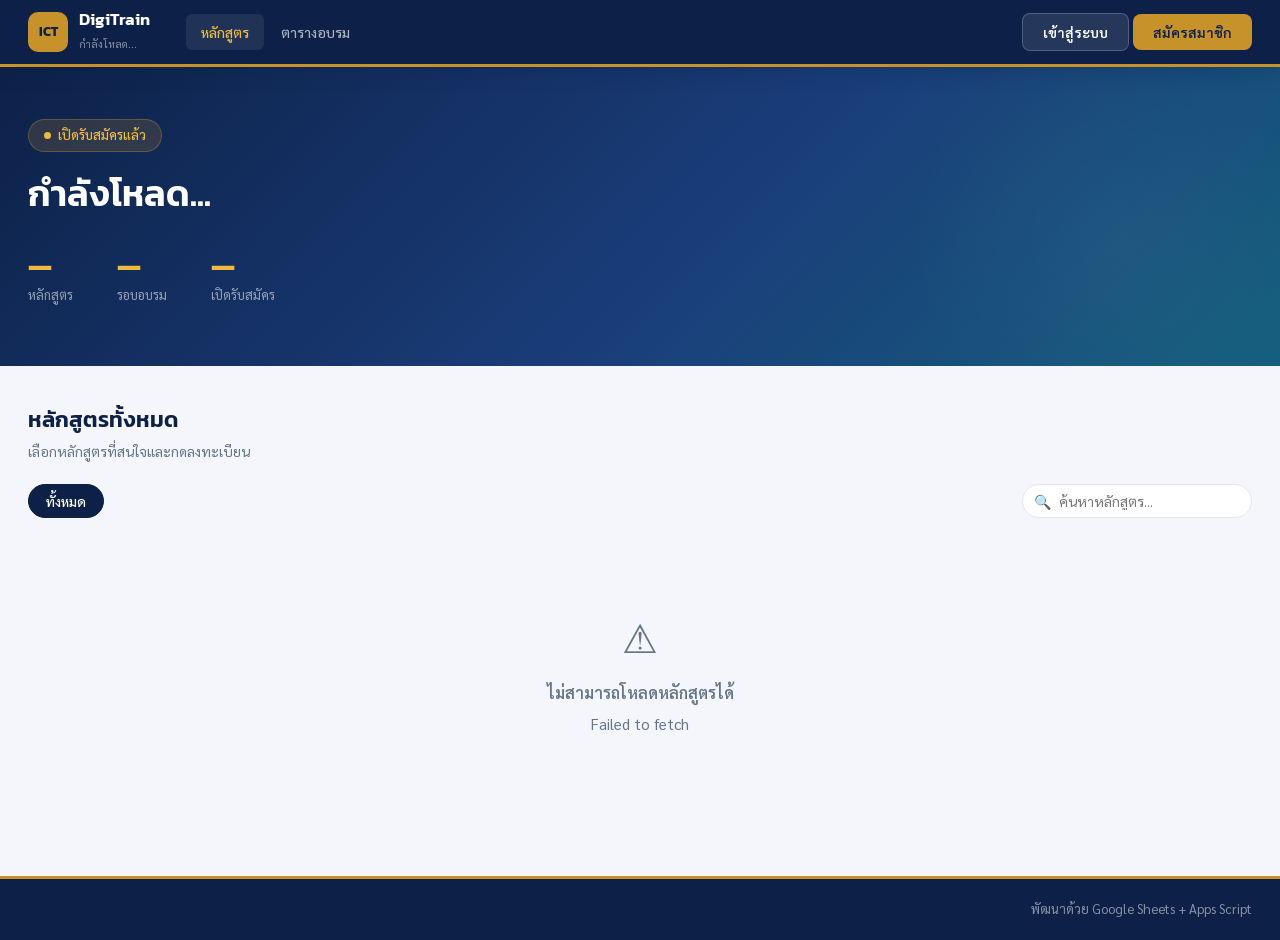
==== commit e0117550: "Enhance course management UI by allowing category selection from a dropdown or custom input. Impleme" ====
--- a/index.html
+++ b/index.html
@@ -73,13 +73,9 @@
         <div class="section-desc">เลือกหลักสูตรที่สนใจและกดลงทะเบียน</div>
       </div>
     </div>
-    <div class="filter-bar">
+    <div class="filter-bar" id="filter-bar">
+      <!-- โหลด categories จากข้อมูลจริงใน loadCourses() -->
       <button class="filter-tab active" data-cat="all">ทั้งหมด</button>
-      <button class="filter-tab" data-cat="Office 365">Office 365</button>
-      <button class="filter-tab" data-cat="AI & ChatGPT">AI & ChatGPT</button>
-      <button class="filter-tab" data-cat="Data & Analytics">Data & Analytics</button>
-      <button class="filter-tab" data-cat="Cybersecurity">Cybersecurity</button>
-      <button class="filter-tab" data-cat="ทักษะดิจิทัล">ทักษะดิจิทัล</button>
       <div class="search-box">
         <span class="search-icon">🔍</span>
         <input type="text" id="search-input" placeholder="ค้นหาหลักสูตร...">
@@ -439,16 +435,6 @@
       this.renderCourses();
     });
 
-    // Filter tabs
-    document.querySelectorAll('.filter-tab').forEach(btn => {
-      btn.addEventListener('click', () => {
-        document.querySelectorAll('.filter-tab').forEach(b => b.classList.remove('active'));
-        btn.classList.add('active');
-        this.currentCat = btn.dataset.cat;
-        this.renderCourses();
-      });
-    });
-
     // Schedule upcoming filter
     document.getElementById('filter-upcoming')?.addEventListener('change', () => this.renderSchedules());
 
@@ -492,12 +478,39 @@
     try {
       const r = await API.getCourses({ upcoming: 'true' });
       this.courses = r.courses || [];
+      this.renderFilterTabs();
       this.renderCourses();
       document.getElementById('stat-courses').textContent = this.courses.length;
     } catch (e) {
       document.getElementById('course-grid').innerHTML =
         `<div class="empty-state" style="grid-column:1/-1"><div class="icon">⚠</div><h3>ไม่สามารถโหลดหลักสูตรได้</h3><p>${UI.esc(e.message)}</p></div>`;
     }
+  },
+
+  renderFilterTabs() {
+    // ดึง categories จากข้อมูลจริง ไม่ hardcode
+    const cats = [...new Set(this.courses.map(c => c.category).filter(Boolean))].sort();
+    const bar  = document.getElementById('filter-bar');
+    const searchBox = bar.querySelector('.search-box');
+
+    // ลบ filter tabs เก่าออกทั้งหมด (ยกเว้น search box)
+    bar.querySelectorAll('.filter-tab').forEach(t => t.remove());
+
+    // สร้าง "ทั้งหมด" + tab ต่อ category
+    const tabs = ['all', ...cats];
+    tabs.forEach(cat => {
+      const btn = document.createElement('button');
+      btn.className = 'filter-tab' + (cat === this.currentCat ? ' active' : '');
+      btn.dataset.cat = cat;
+      btn.textContent = cat === 'all' ? `ทั้งหมด (${this.courses.length})` : cat;
+      btn.addEventListener('click', () => {
+        bar.querySelectorAll('.filter-tab').forEach(b => b.classList.remove('active'));
+        btn.classList.add('active');
+        this.currentCat = cat;
+        this.renderCourses();
+      });
+      bar.insertBefore(btn, searchBox);
+    });
   },
 
   async loadSchedules() {
@@ -517,6 +530,37 @@
       this.myRegs = r.registrations || [];
       this.renderMyRegs();
     } catch { /* silent */ }
+  },
+
+  // Generate badge color จาก category name — ไม่ hardcode
+  // category เดิมจะได้สีคงที่เสมอ category ใหม่ได้สีอัตโนมัติ
+  getCatStyle(category) {
+    const presets = {
+      'Office 365':       { bg: '#eff6ff', color: '#1d4ed8' },
+      'AI & ChatGPT':     { bg: '#faf5ff', color: '#7c3aed' },
+      'AI':               { bg: '#faf5ff', color: '#7c3aed' },
+      'Data & Analytics': { bg: '#f0fdf4', color: '#15803d' },
+      'Data':             { bg: '#f0fdf4', color: '#15803d' },
+      'Cybersecurity':    { bg: '#fef2f2', color: '#b91c1c' },
+      'ทักษะดิจิทัล':     { bg: '#fff7ed', color: '#c2410c' },
+    };
+    if (presets[category]) return presets[category];
+
+    // ไม่อยู่ใน preset — hash จาก string เพื่อเลือกสีจาก palette
+    const palette = [
+      { bg: '#f0fdf4', color: '#166534' },
+      { bg: '#fdf4ff', color: '#86198f' },
+      { bg: '#fff1f2', color: '#9f1239' },
+      { bg: '#fff7ed', color: '#9a3412' },
+      { bg: '#ecfeff', color: '#155e75' },
+      { bg: '#f0f9ff', color: '#075985' },
+      { bg: '#fefce8', color: '#854d0e' },
+      { bg: '#f5f3ff', color: '#5b21b6' },
+    ];
+    let hash = 0;
+    for (let i = 0; i < (category||'').length; i++)
+      hash = (hash * 31 + (category||'').charCodeAt(i)) & 0xffff;
+    return palette[hash % palette.length];
   },
 
   renderCourses() {
@@ -538,14 +582,9 @@
   },
 
   courseCardHTML(c) {
-    const catMap = {
-      'Office 365':      { cls: 'cat-office',   label: 'Office 365' },
-      'AI & ChatGPT':    { cls: 'cat-ai',        label: 'AI & ChatGPT' },
-      'Data & Analytics':{ cls: 'cat-data',      label: 'Data' },
-      'Cybersecurity':   { cls: 'cat-security',  label: 'Security' },
-      'ทักษะดิจิทัล':    { cls: 'cat-skill',     label: 'ทักษะดิจิทัล' }
-    };
-    const cat = catMap[c.category] || { cls: 'cat-skill', label: c.category };
+    // สีของ category badge — generate จาก category name ไม่ hardcode
+    // ถ้า category ตรงกับ preset ใช้สีนั้น ถ้าไม่ตรงก็ generate สีใหม่อัตโนมัติ
+    const catStyle = this.getCatStyle(c.category);
     const sched = c.schedules?.[0];
     const stats = sched?.stats || {};
     const isFull = stats.is_full;
@@ -553,7 +592,7 @@
 
     return `<div class="course-card">
       <div class="card-header">
-        <span class="card-category ${cat.cls}">${cat.label}</span>
+        <span class="card-category" style="background:${catStyle.bg};color:${catStyle.color}">${UI.esc(c.category||'')}</span>
         <div class="card-title">${UI.esc(c.title_th)}</div>
         <div class="card-desc">${UI.esc(c.description||'')}</div>
       </div>
